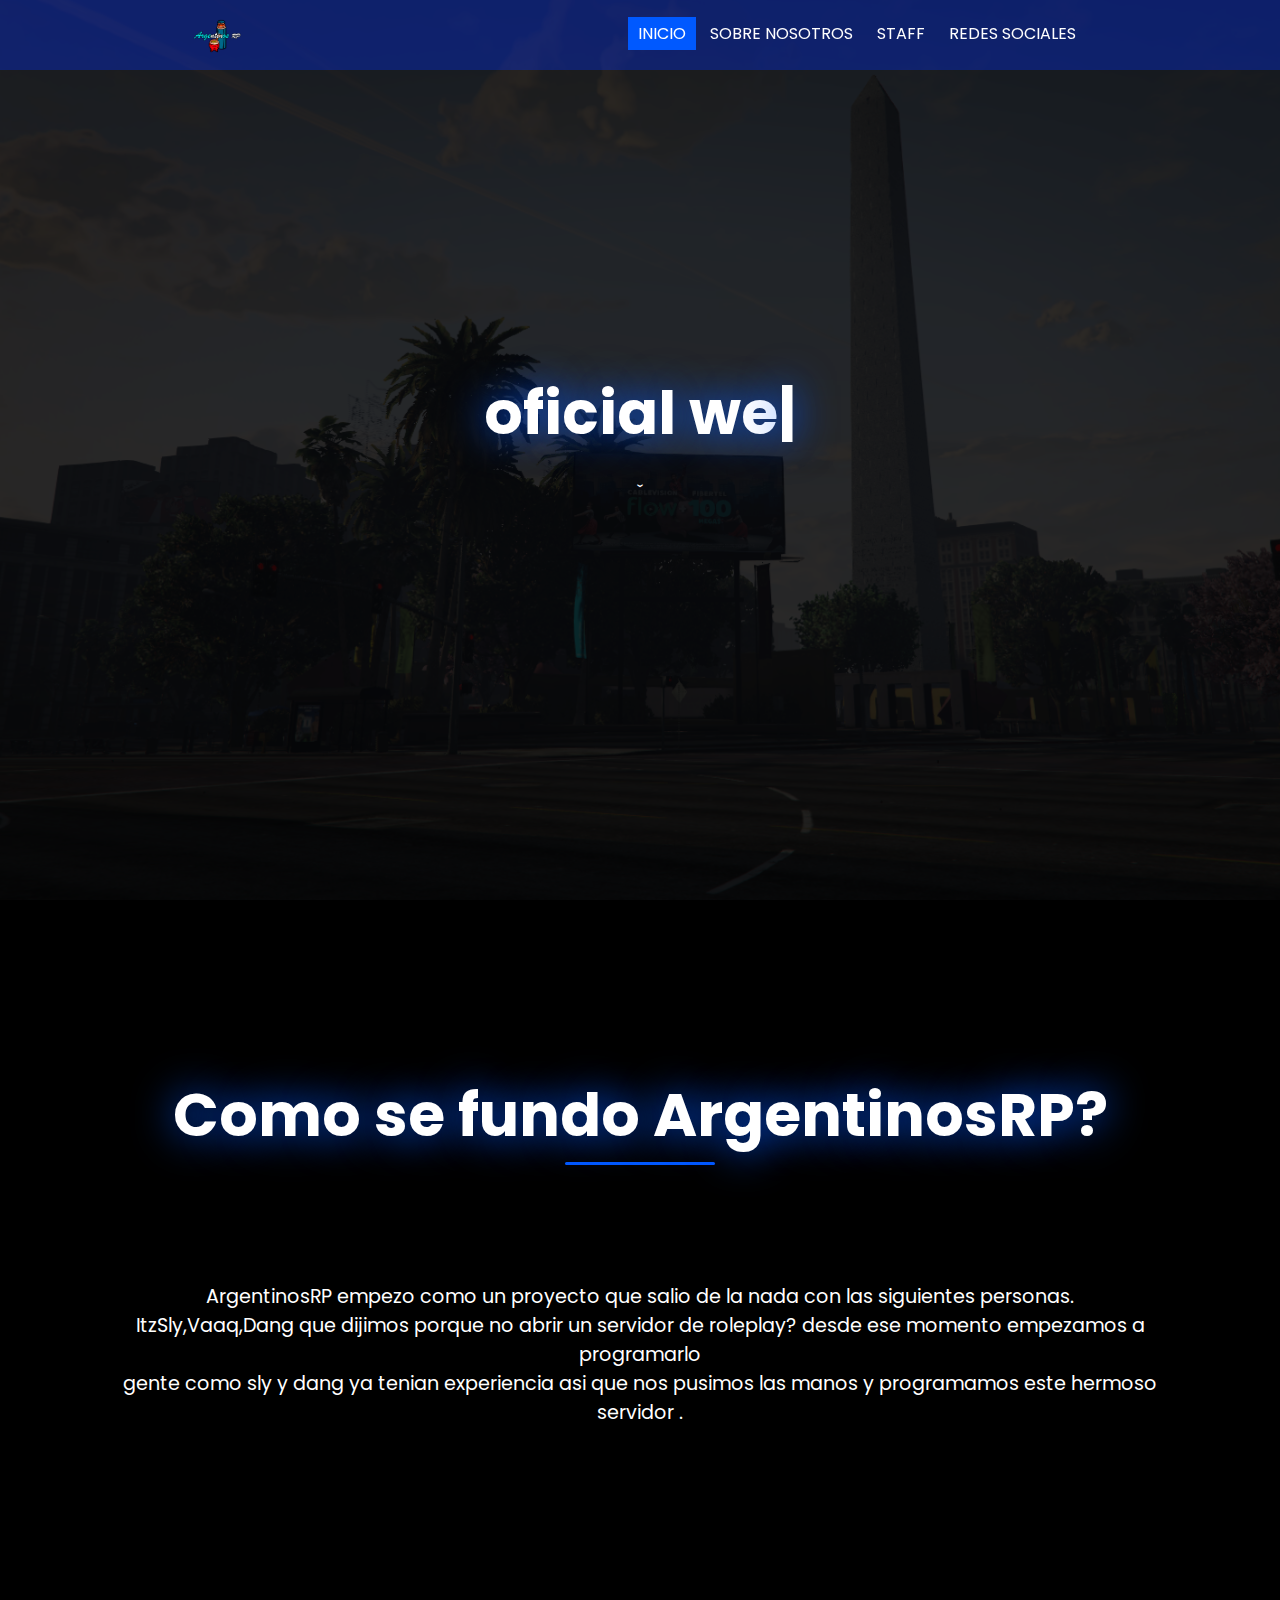
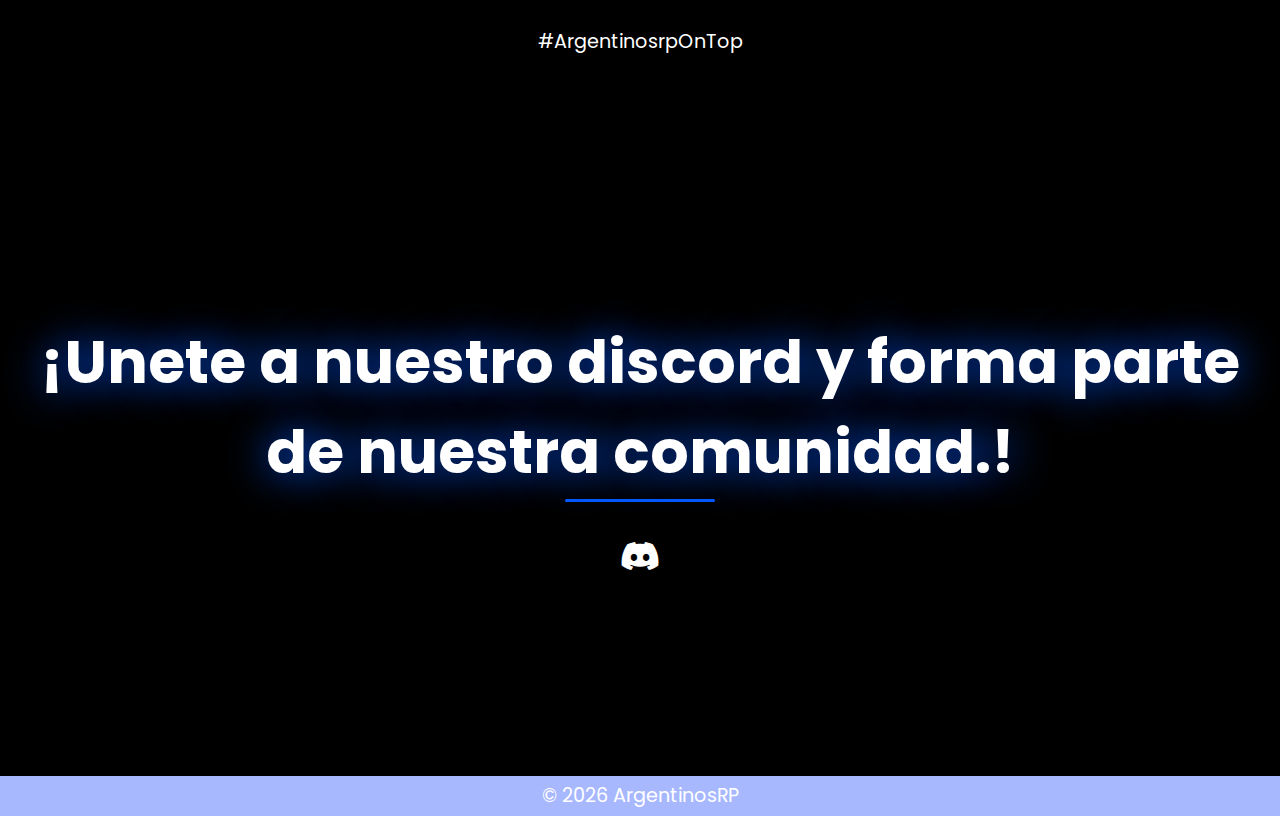
==== index.html @ a518e406 "Add files via upload" ====
<!DOCTYPE html>
<html>
	<head>
		<meta charset="utf-8">
		<meta name="viewport" content="width=device-width">
		<meta http-equiv="X-UA-Compatible" content="ie=edge">
		<meta property="og:site_name" content="ArgentinosRP">
		<meta property="og:title" content="ArgentinosRP - official website">
		<meta property="og:description" content="ArgentinosRP official website">
		<meta property="og:image" content="https://media.discordapp.net/attachments/975206827732127794/997379411764576297/logo.png?width=446&height=430">
		<meta name="author" content="ArgentinosrpOnTop.">
		<meta name="theme-color" content="#000000">
		<title>ArgentinosRP - Página Oficial</title>
		<link href="style.css" rel="stylesheet" type="text/css" />
		<link rel="stylesheet" href="https://use.fontawesome.com/releases/v5.13.0/css/all.css">
		<link rel="icon" href="img/logo.png">
		<script src="https://ajax.googleapis.com/ajax/libs/jquery/3.5.1/jquery.min.js"></script>
		<script src="script.js"></script>
  </head>
    <body>

		<!--────────────────Header───────────────-->
		<header>
			<a class="logo" href="#home">
				<img src="img/logo.png" alt="ArgentinosRP" />
			</a>
			<nav>	
			 <ul class="nav-bar"><div class="bg"></div>
				<li><a class="nav-link active" href="index.html">Inicio</a></li>
				<li><a class="nav-link" href="index.html#projects">Sobre nosotros</a></li>
				<li><a class="nav-link" href="people.html">Staff</a></li>
				<li><a class="nav-link" href="index.html#contact">Redes Sociales</a></li>
		 </ul>
			
			<div class="hamburger">
				<div class="line1"></div>
            <div class="line2"></div>
				<div class="line3"></div>
			</div>
		</nav>
	</header>
	<main>
		<!--─────────────────Home────────────────-->
	  <div id="home">
		 <div class="filter"></div>
		 <section class="intro">
       
    <div class="header-area">
        <h3> <span class="animate"></span></h1>
        </div>


    <script src="typed.js"></script>
      <script>
          var typed = new Typed('.animate', {
              strings: [
                    "oficial web ArgentinosRP.",
                    "Servidor bien argento",
					"#ArgentinosrpOnTop",
              ],
              typeSpeed: 50,
              backSpeed: 50,
              loop: false
          });
         
      </script>

		
          <p>ˇ</p>
          <div class="social-media">
			 </div>
			 
		 </section> 
	  </div>  
		
    <div id="projects">
      <h3>Como se fundo ArgentinosRP?<hr></h3>
      <p> ArgentinosRP empezo como un proyecto que salio de la nada con las siguientes personas.

        
	    <br>
        
		ItzSly,Vaaq,Dang que dijimos porque no abrir un servidor de roleplay? desde ese momento empezamos a programarlo
      <br>
	  gente como sly y dang ya tenian experiencia asi que nos pusimos las manos y programamos este hermoso servidor .

              <br>
	    <p>#ArgentinosrpOnTop</p>
	 		 </section>
	  </div> 

		<!--──────────────Contact────────────────-->
	  <div id="contact">
		  <!--────social media links─────-->
		   <h3>¡Unete a nuestro discord y forma parte de nuestra comunidad.!<hr></h3>
		    <div class="social-media">
				<a href="https://dsc.gg/argentinosrp" target="_blank"><i class='fab fa-discord'></i></a>

		    </div>
        
		  </div>
		  </div>
	</main>
	  <footer class="copyright">
<div>&copy;
<span id="copyright"><script>document.getElementById('copyright').appendChild(document.createTextNode(new Date().getFullYear()))</script>
</span>
ArgentinosRP 
</div>
  </footer>
	  
  </div>
  </body>
</html>
---- style.css ----
@import url('https://fonts.googleapis.com/css2?family=Poppins:wght@300&display=swap');

:root{
	--main-background: #000000;
	--main-fonts-color: rgb(255, 255, 255);
	--main-decor-color:#0059ff;
    --main-header-background:#002fff57;
	--main-font-family: 'Poppins', sans-serif;
}

*{
	margin: 0;
	padding: 0;
	scroll-behavior: smooth;
}

main{
	padding: 0;
	width: 100%;
	height: 100%;
	background: var(--main-background);
}

/*────────────────── 
       header
──────────────────*/

header{
	margin: 0 auto;
	width: 100%;
	height: 70px;
	display: flex;
    align-items: center; 
	justify-content: space-around; 
    background: transparent;
	position: fixed;
	top: 0;
	transition: 0.3s;
	z-index: 5;
}
.nav-show{
	opacity: 0;
}

header:hover{
	opacity: 1;
	background: var(--main-header-background);
}

.logo img{
	padding-top: 5px;
	height: 50px;
	cursor: pointer;
}

.nav-bar{
	list-style:none;
	position: relative;
	display: inline-flex;
}

a.nav-link{
	margin: 2px;
	padding: 5px 10px;
	text-decoration: none;
	color: var(--main-fonts-color);
	font-family: var(--main-font-family);
	cursor: pointer;
	text-transform: uppercase;
}
.active{
	background: var(--main-decor-color);
}

.nav-link:hover {
	color: #000000;
    background: var(--main-decor-color);
}


/*──────────────────
       home
──────────────────*/

#home{ 	
	margin: auto;
	height: 100vh;
	color: var(--main-fonts-color);
	display: flex;
	flex-direction: column;
	align-items: center;
	justify-content: space-evenly;
}

#home .filter{
	background: url('img/fondo.gif') no-repeat;
	background-size: cover;
	background-position:center;
    position: absolute;
    top: 0px;
    bottom: 0;
    left: 0;
    right: 0;
	opacity:.20;
}  

.intro {
	text-align:center;
    color: var(--main-fonts-color);
	z-index: 1;
	margin: auto;
	padding: 20px;
}

.intro  p{
    margin: 5px;
	font-size:1.2rem;
	font-family: var(--main-font-family);
	text-align:center;
}

 h3{
	padding-bottom: 15px;
    letter-spacing: normal;
    font-family: var(--main-font-family);
	font-style: normal;
	font-size: 60px;
	color: var(--main-fonts-color);
	text-shadow: 0px 0px 40px var(--main-decor-color);
   text-align: center;
}


/*──────────────────
    social media
──────────────────*/

.social-media{
	padding: 10px;
	display: flex;
	position: center;
    align-items: space-around;
	justify-content:center;
}

.social-media a {
    margin: 10px;
    font-size: 2rem;
    text-align:center;
    display: inline-block;
	color: var(--main-fonts-color);
}

.social-media a i{
	cursor: pointer;
}

.social-media  a:hover {
	color: var(--main-decor-color);
	text-shadow: 0 0 50px var(--main-decor-color);
}

/*──────────────────
      projects
──────────────────*/

#projects{
	margin-top:100px;
    height: 100%;
	display: flex;
	flex-direction: column;
	align-items: center;
    justify-content: center;
	text-align:center;
	color: var(--main-fonts-color);
}
#projects h3{
    padding-top: 70px;
}
#projects p{
	font-family: var(--main-font-family);
	font-size:1.2rem;
	padding: 100px;
}

.work{
	display: flex; 
	flex: 1;
    flex-wrap: wrap;
    justify-content:center;
	align-items: center;
	padding: 20px;
}

.card{
	display: flex;
	flex-direction: column;
	margin: 20px;
	width: 200px;
	height:250px;
	border-radius:12px;
    background:var(--main-decor-color);
}

.card img{
	width: 100%;
	height:70%;
	border-radius:10px 10px 0px 0px;
}

.card .work-content{
	text-align: center;
	padding: 10px 5px;
	font-size: 1rem;
	color: var(--main-fonts-color);
	font-family: var(--main-font-family);
	cursor: pointer;
}

.card a{
	text-decoration: none;
}

.card .work-content:hover{
    color:#202020;
}

.card:hover{
	box-shadow: 0 0 1.5rem gray;
}

/*──────────────────
      Contact
──────────────────*/

#contact{
	margin: auto;
	padding-bottom: 20px;
	height: 600px;
	display: flex;
	flex-direction: column;
	align-items: center;
	justify-content: center;
	color: var(--main-fonts-color);
}
	
#contact p{
	padding:10px;
	text-align:center;
	font-size:1.2rem;
	font-family: var(--main-font-family);
}

/*────────────────── 
       footer
──────────────────*/

footer {
	width: 100%;
	height: 100%;
    background-color: var(--main-header-background);
	font-family: var(--main-font-family)
}

.copyright {
	color: #fff;
	font-size: 1.2rem;
	line-height: 40px;
	text-align: center;
}

.copyright a{
	color: #fff;
	font-size: 1rem;
	letter-spacing: 1px;
    text-decoration: none;
}

.copyright a:hover{
	color: var(--main-decor-color);
}

/*──── hr ─────*/

hr {
    background: var(--main-decor-color);
	margin: 2px;
	height: 3px;
	width: 150px;
    border-radius:5px;
	border: hidden;
	margin-inline-start: auto;
    margin-inline-end: auto;
}


/*────────────────── 
     Scrollbar
──────────────────*/
::-webkit-Scrollbar{
    width: 5px; 
	background: rgba(5,5,5,1);
}
::-webkit-Scrollbar-thumb{
	border-radius: 10px;
	background: var(--main-decor-color);
	box-shadow: inset 0 0 20px var(--main-decor-color);
}
::-webkit-Scrollbar-track{
	margin-top: 80px;
	border-radius: 10px;
}

/*────────────────── 
     hamburger
──────────────────*/
.hamburger {
	display: none;
}

.hamburger div{
	width: 30px;
	height: 3px;
	background: #dbdbdb;
	margin: 5px;
	transition:all 0.3s ease;
}

.toggle .line1{
	transform: rotate(-45deg) translate(-5px,6px);
}

.toggle .line2{
	opacity: 0;
}

.toggle .line3{
	transform: rotate(45deg) translate(-5px,-6px);
}

@keyframes navLinkFade{
	from{
		opacity:0;
		transform: translatex(50px);
	}
	to{
		opacity: 1;
		transform:translatex(0px);
	}
}

/*────────────────── 
    media queries
──────────────────*/

@media only screen and (max-width: 1484px) and (min-width: 1214px) {
	.work{
        padding:20px 20%;
    }
}
@media only screen and (max-width: 1214px) and (min-width: 1000px) {
	.work{
        padding:20px 12%;
    }
}


@media only screen and (max-width: 500px) {

	#home, #projects, #contact{
        overflow-x: hidden;
	}
	header{
		background-color: var(--main-header-background);
	}
	.logo{
		position:absolute;
		top: 2px;
		left: 30px;
	}
	.nav-show{
		opacity: 1;
	}	 
	.nav-bar{
		position:fixed;
		top: 0px;
		right:0;
		width:60%;
		height: 100vh;
		display:flex;
		flex-direction: column;
		align-items: center;
		justify-content:space-evenly;
		background:var(--main-header-background);
		transform:translatex(100%);
		transition: transform 0.5s ease-in;
		z-index: -1;
	}
	.hamburger{
		position:absolute;
		top: 17px;
		right: 10%;
		display: block;
		cursor:pointer;
		z-index: 5;
	}	
	.nav-bar li{
		opacity:0;
	}
}

.nav-active{
	transform:translatex(0%);
}
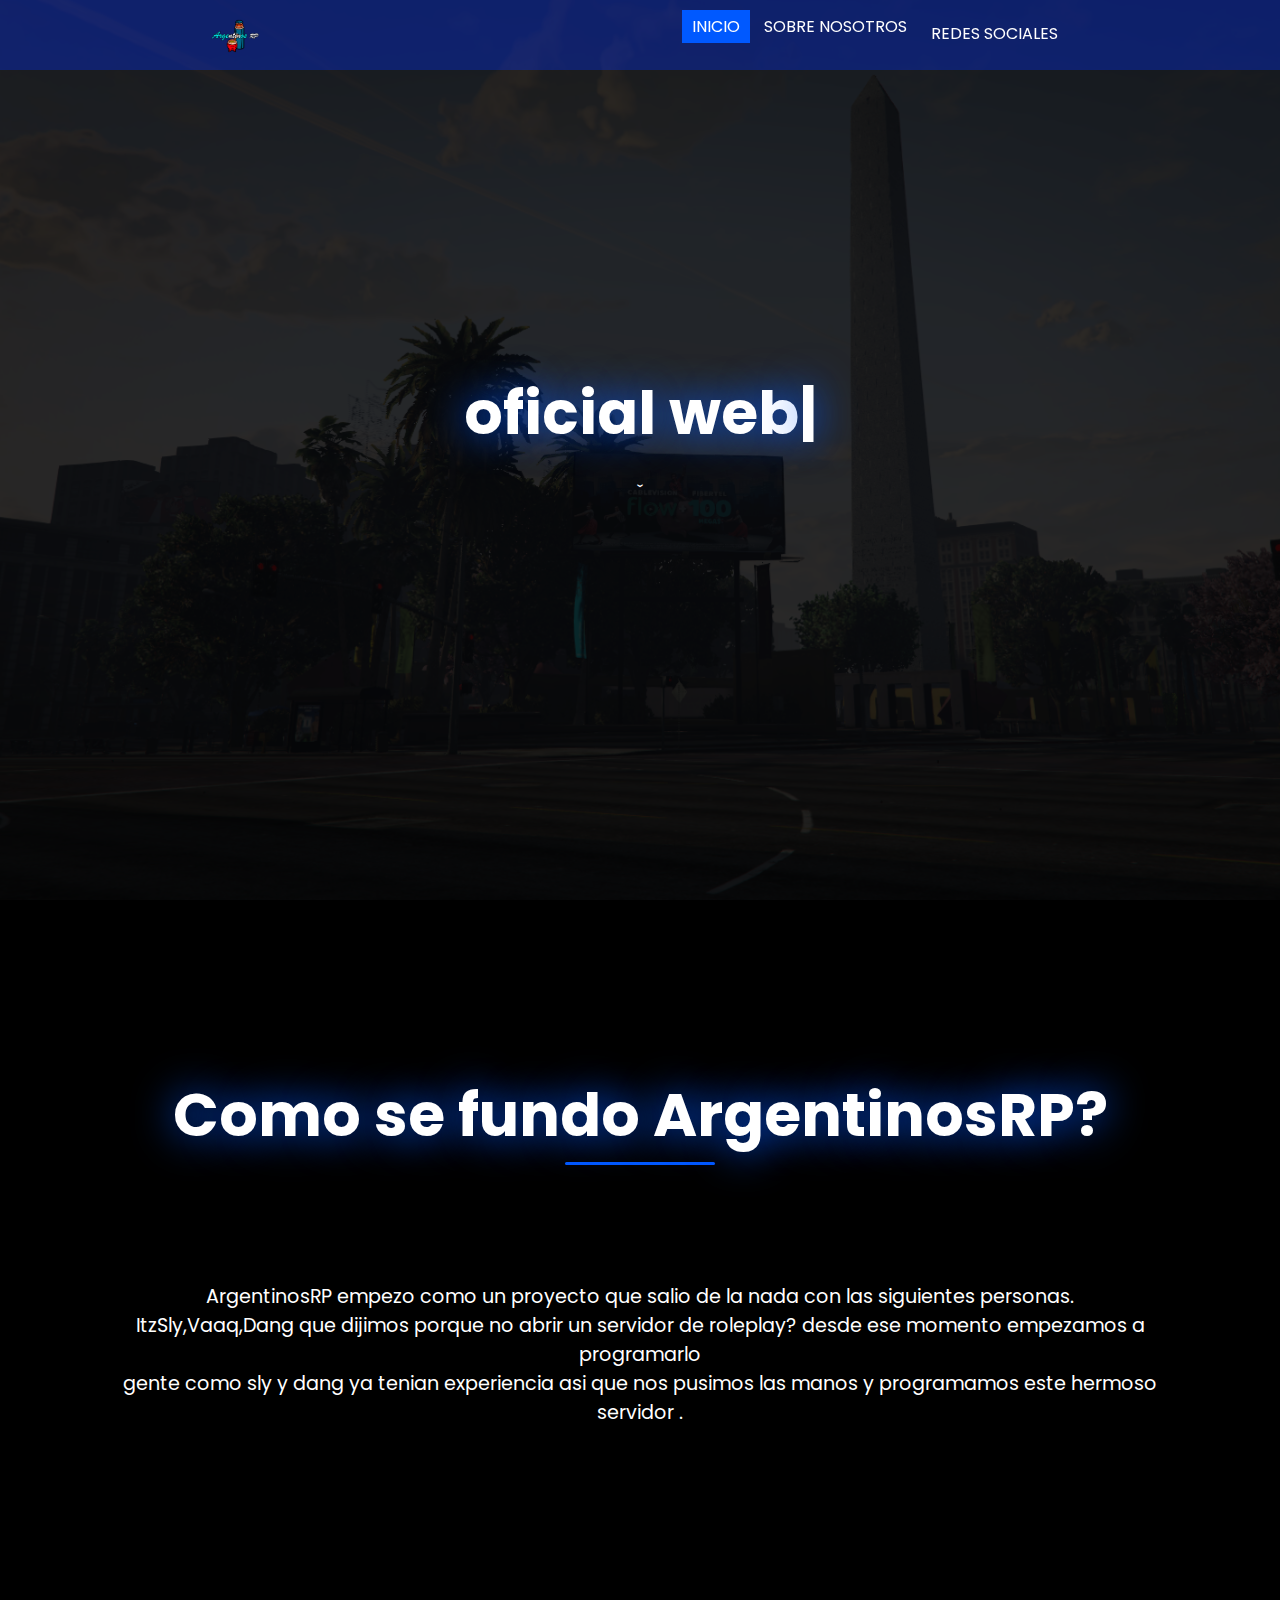
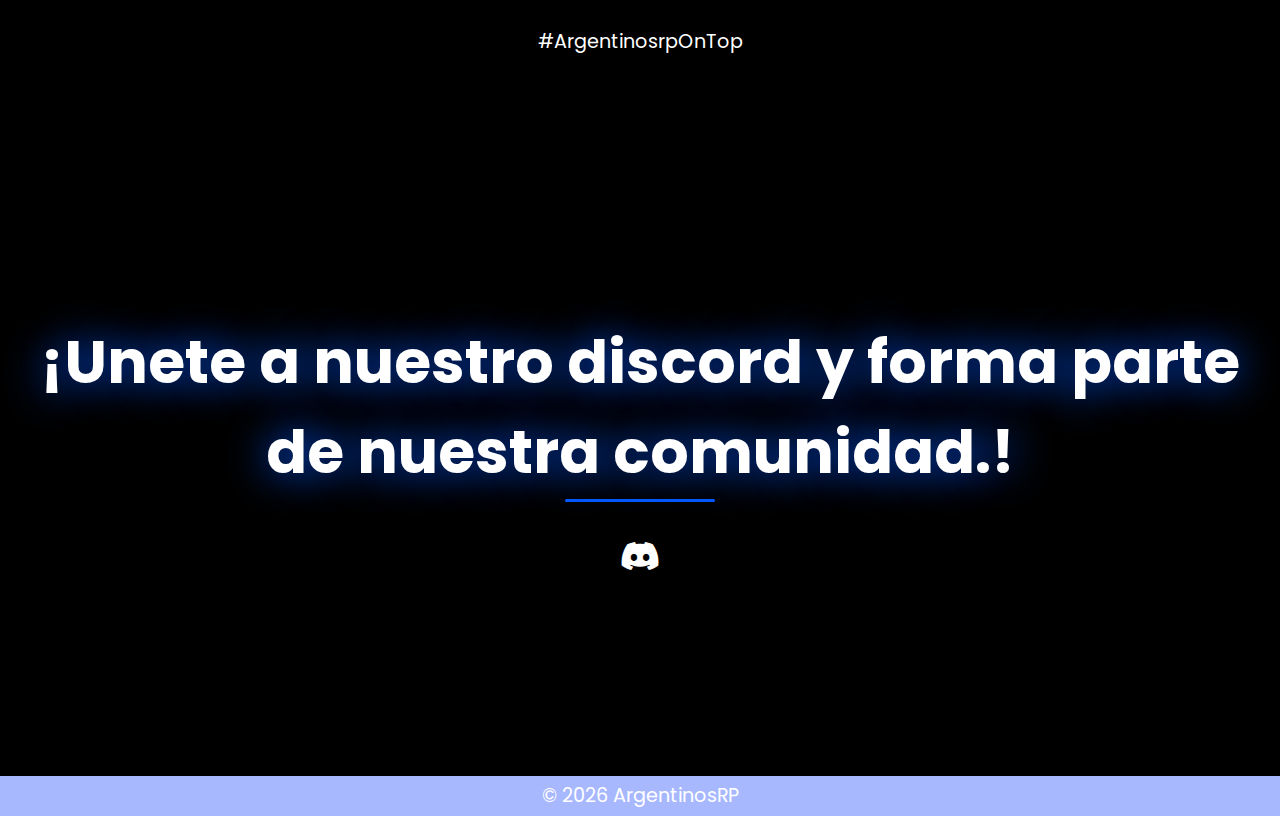
==== commit 36aa2239: "Update index.html" ====
--- a/index.html
+++ b/index.html
@@ -27,8 +27,7 @@
 			<nav>	
 			 <ul class="nav-bar"><div class="bg"></div>
 				<li><a class="nav-link active" href="index.html">Inicio</a></li>
-				<li><a class="nav-link" href="index.html#projects">Sobre nosotros</a></li>
-				<li><a class="nav-link" href="people.html">Staff</a></li>
+				<li><a class="nav-link" href="index.html#projects">Sobre nosotros</a></li
 				<li><a class="nav-link" href="index.html#contact">Redes Sociales</a></li>
 		 </ul>
 			
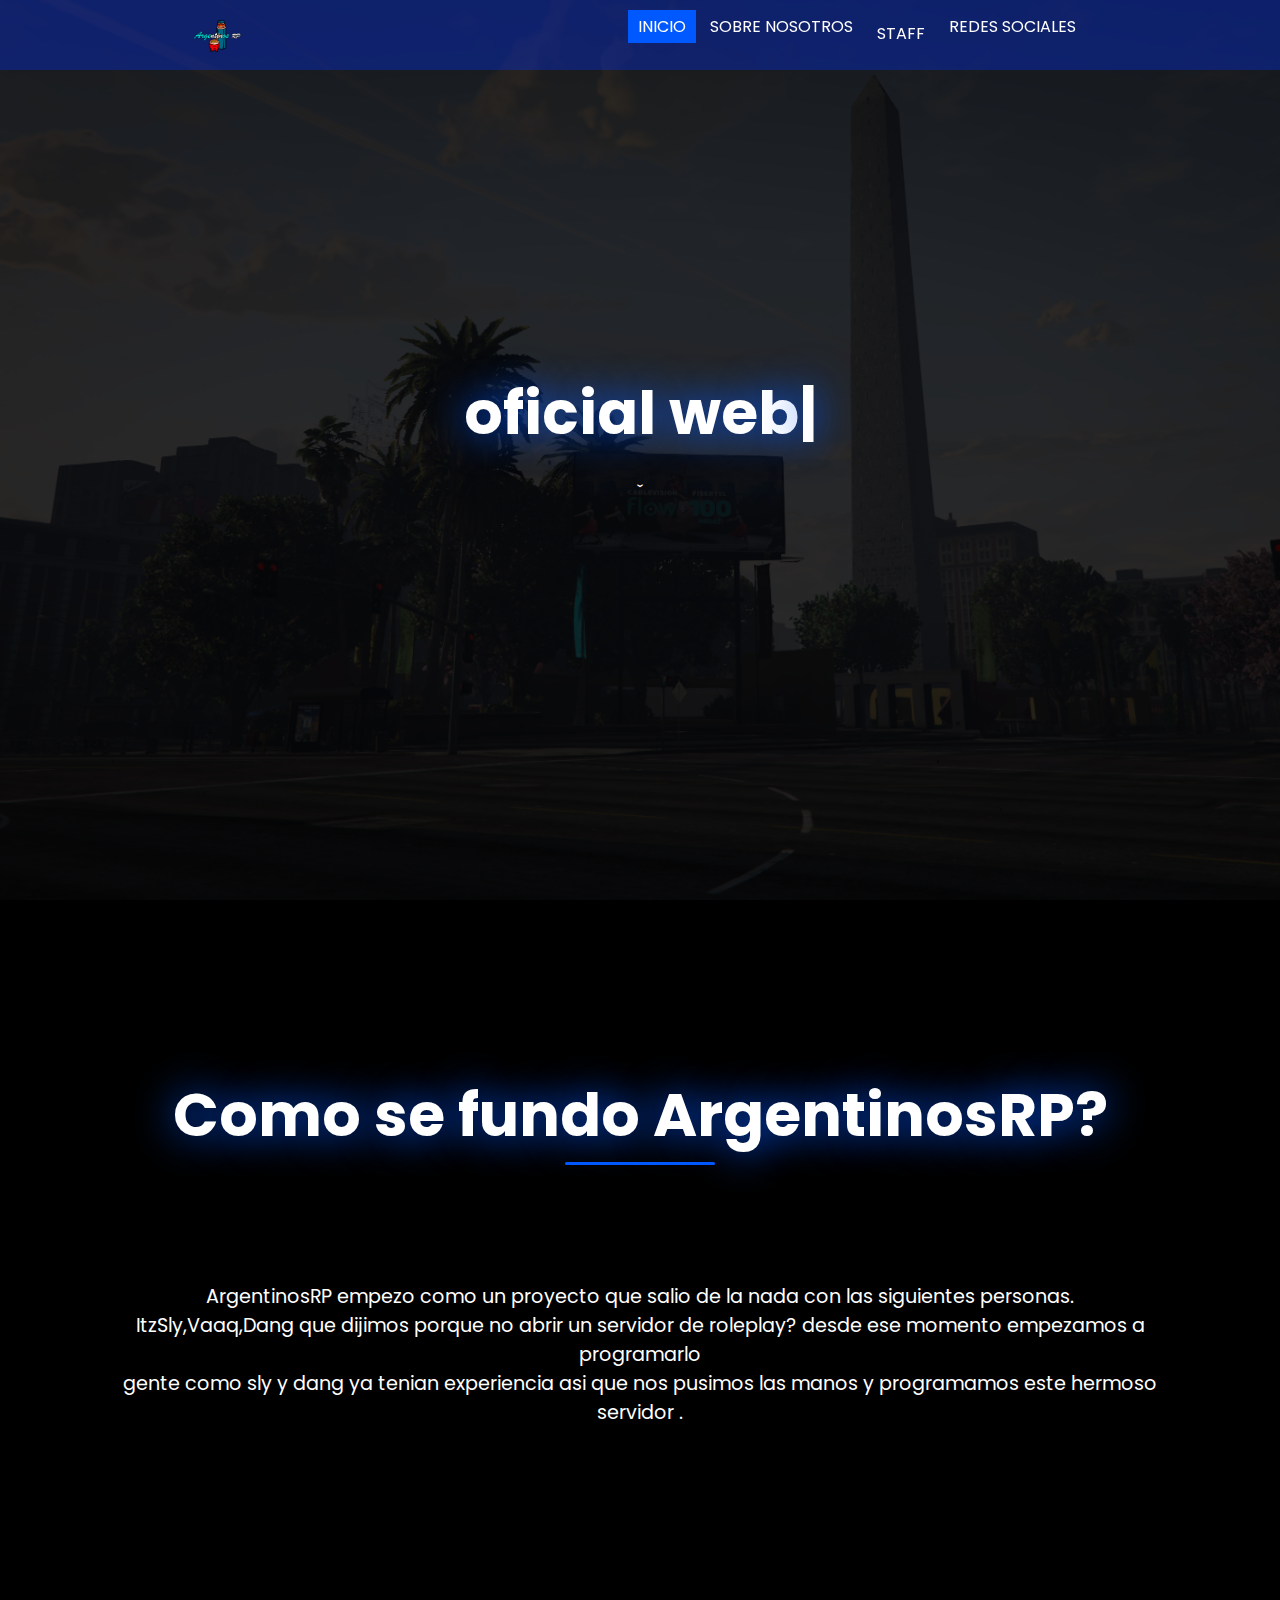
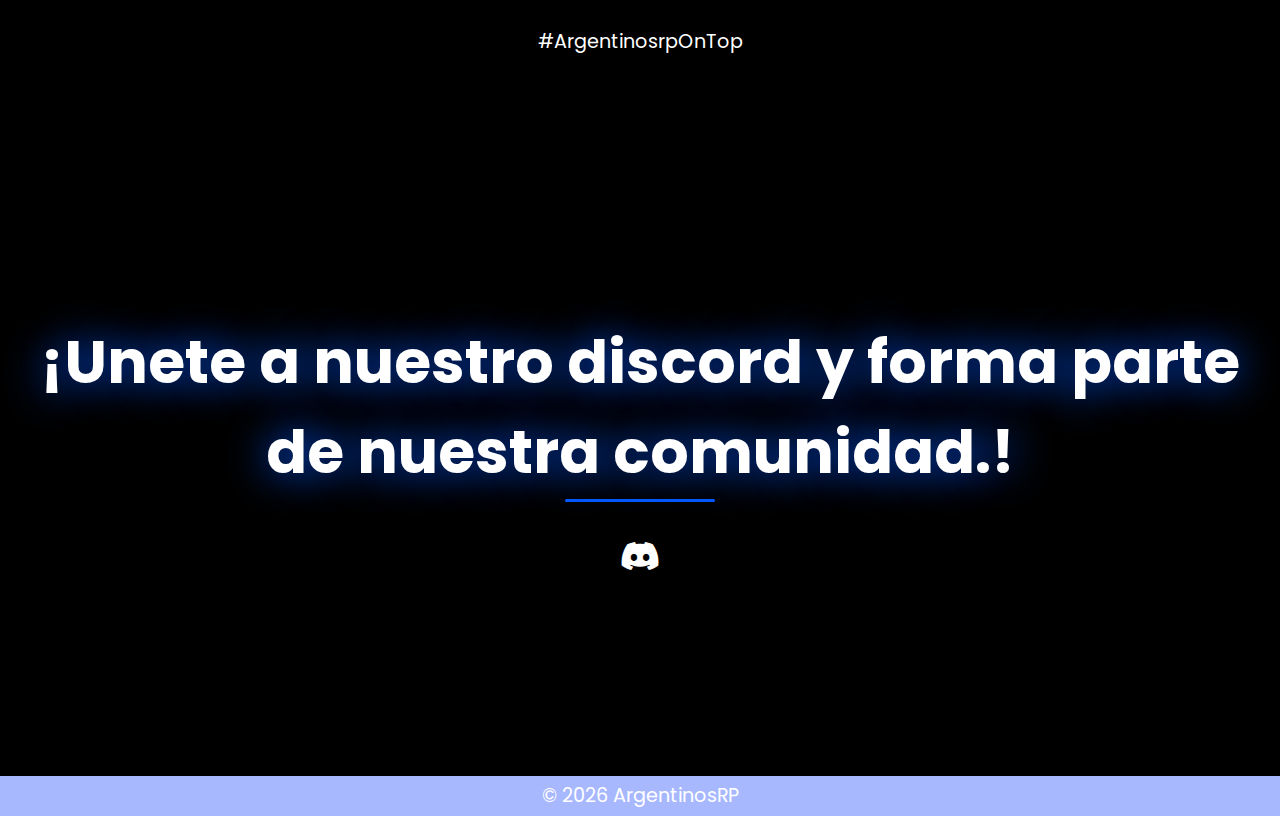
==== commit e55dd6af: "Update index.html" ====
--- a/index.html
+++ b/index.html
@@ -28,6 +28,7 @@
 			 <ul class="nav-bar"><div class="bg"></div>
 				<li><a class="nav-link active" href="index.html">Inicio</a></li>
 				<li><a class="nav-link" href="index.html#projects">Sobre nosotros</a></li
+			        <li><a class="nav-link" href="people.html">Staff</a></li>
 				<li><a class="nav-link" href="index.html#contact">Redes Sociales</a></li>
 		 </ul>
 			
